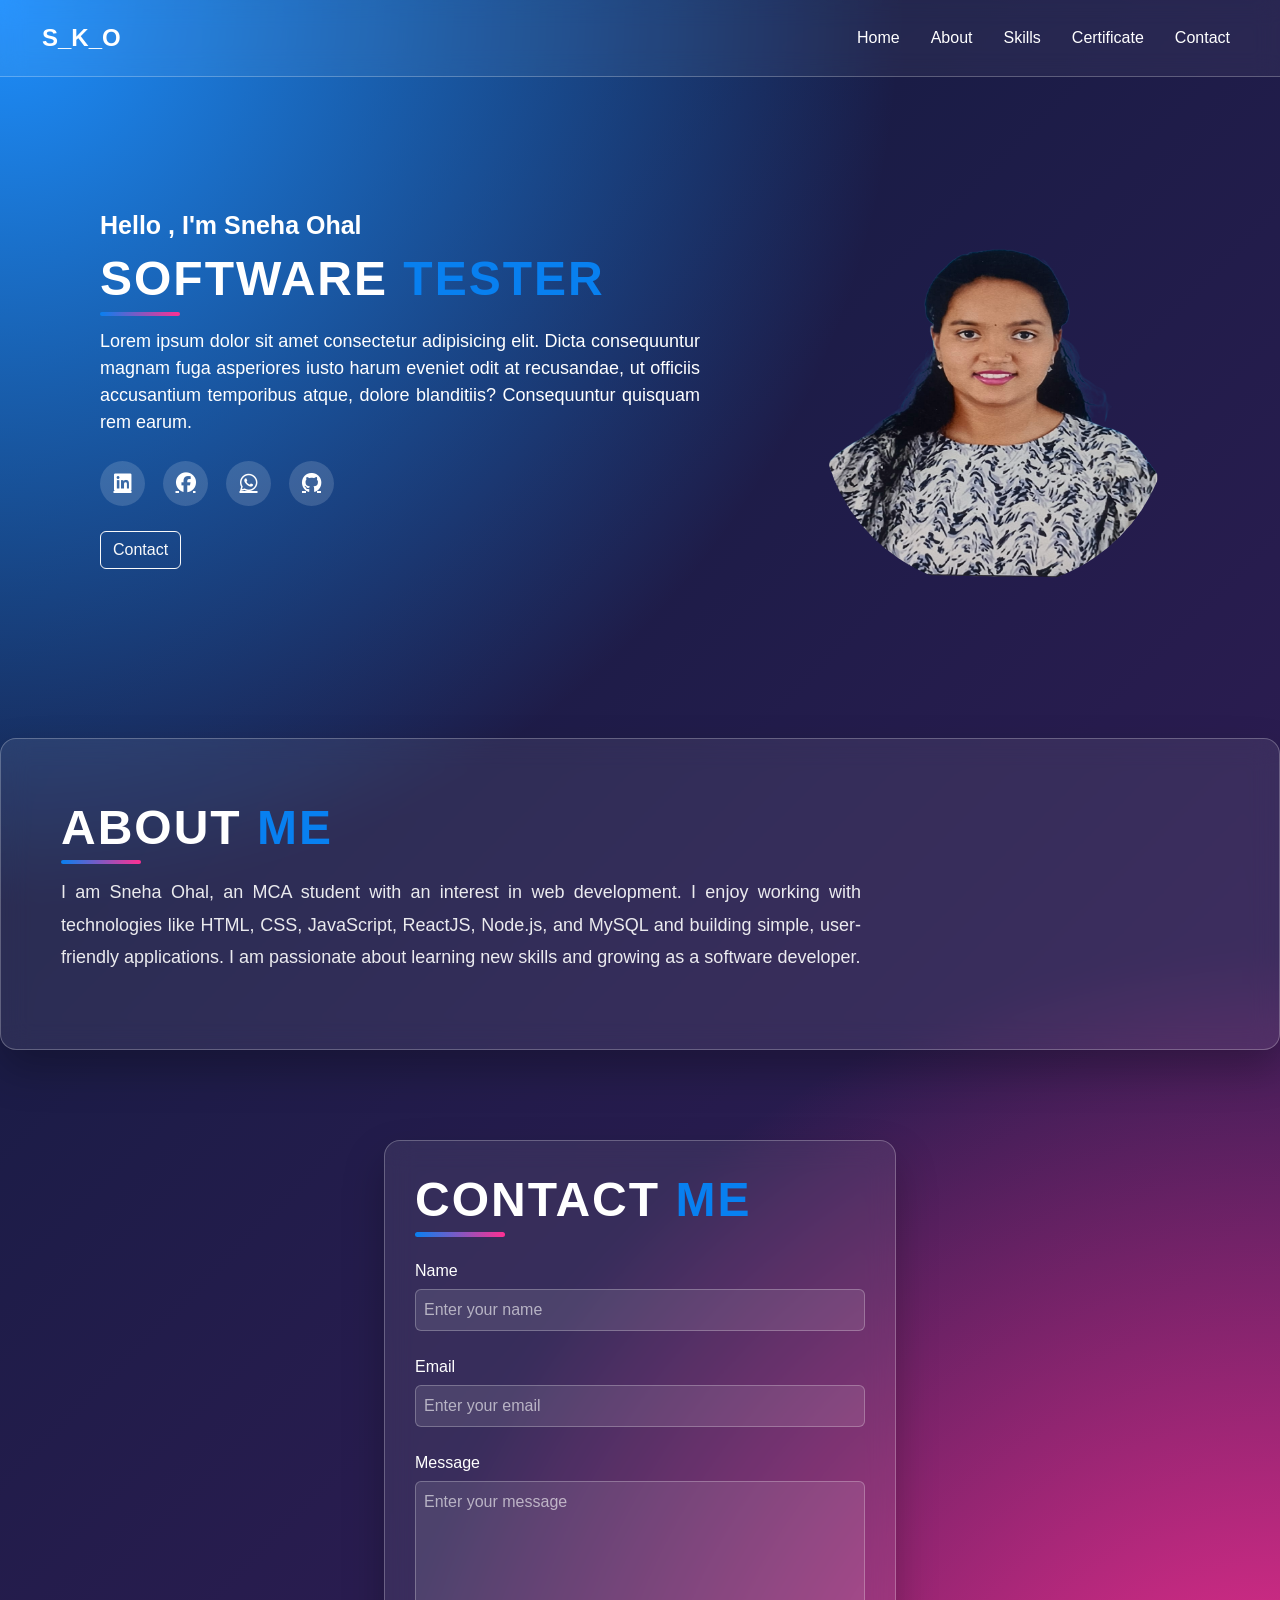
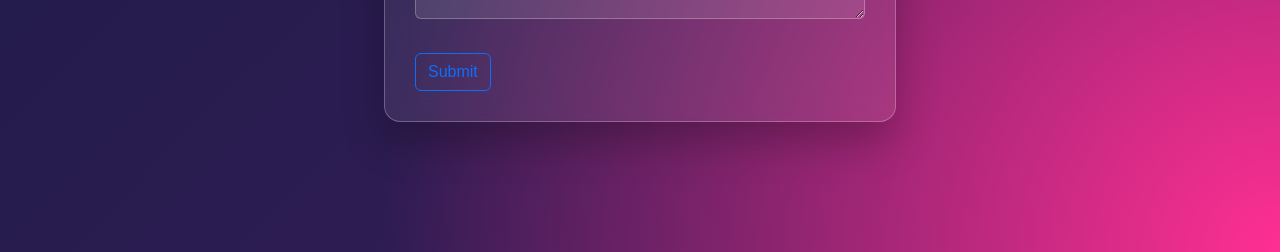
==== index.html @ 59d8fc93 "first file" ====
<!doctype html>
<html lang="en">
    <head>
        <meta charset="UTF-8" />
        <meta name="viewport" content="width=device-width, initial-scale=1.0" />
        <title>Document</title>

        <link
            href="https://cdn.jsdelivr.net/npm/bootstrap@5.3.8/dist/css/bootstrap.min.css"
            rel="stylesheet" />
        <script
            src="https://cdn.jsdelivr.net/npm/bootstrap@5.3.8/dist/js/bootstrap.bundle.min.js"></script>
        <link
            rel="stylesheet"
            href="https://cdnjs.cloudflare.com/ajax/libs/font-awesome/6.5.1/css/all.min.css">

        <link rel="stylesheet" href="index.css" />
    </head>

    <body>
        <div class="maindiv">
            <section>
                <nav class="navbar navbar-expand-lg fixed-top">
                    <div class="container-fluid">
                        <a class="navbar-brand logo" href="#">S_K_O</a>
                        <button
                            class="navbar-toggler"
                            type="button"
                            data-bs-toggle="collapse"
                            data-bs-target="#mynav">
                            <span class="navbar-toggler-icon"></span>
                        </button>

                        <div class="collapse navbar-collapse" id="mynav">
                            <ul class="navbar-nav ms-auto">
                                <li class="nav-item">
                                    <a class="nav-link active"
                                        href="#home">Home</a>
                                </li>
                                <li class="nav-item">
                                    <a class="nav-link" href="#about">About</a>
                                </li>
                                <li class="nav-item">
                                    <a class="nav-link"
                                        href="#skills">Skills</a>
                                </li>
                                <li class="nav-item">
                                    <a class="nav-link"
                                        href="#certificate">Certificate</a>
                                </li>
                                <li class="nav-item">
                                    <a class="nav-link"
                                        href="#contact">Contact</a>
                                </li>
                            </ul>
                        </div>
                    </div>
                </nav>
            </section>
            <!-- home section -->
            <section class="section2">
                <div class="home" id="home">
                    <h1 class="text-white">Hello , I'm Sneha Ohal </h1>
                    <!-- <h1 class="text-white">Sneha Ohal</h1> -->
                    <h3>Software <span>Tester</span> </h3>
                    <p class="text-white">
                        Lorem ipsum dolor sit amet consectetur adipisicing elit.
                        Dicta
                        consequuntur magnam fuga asperiores iusto harum eveniet
                        odit at
                        recusandae, ut officiis accusantium temporibus atque,
                        dolore
                        blanditiis? Consequuntur quisquam rem earum.
                    </p>
                    <div class="social-icons">
                        <a href="https://www.linkedin.com/" target="_blank">
                            <i class="fa-brands fa-linkedin"></i>
                        </a>

                        <a href="https://www.facebook.com/" target="_blank">
                            <i class="fa-brands fa-facebook"></i>
                        </a>

                        <a href="https://wa.me/919876543210" target="_blank">
                            <i class="fa-brands fa-whatsapp"></i>
                        </a>

                        <a href="https://github.com/" target="_blank">
                            <i class="fa-brands fa-github"></i>
                        </a>
                    </div>

                    <a href="#contact">
                        <div>
                        <button class="btn btn-outline-light">Contact</button>
                    </div>
                    </a>
                    <div class="imgdiv">
                        <img src="./img/sneha.png" class="img"
                            alt="Sneha" />
                    </div>
                </div>
            </section>
            <!-- section about -->
            <section class="About_section" id="about">
                <div class="about">
                    <h2>ABOUT <span>ME</span></h2>
                    <p>
                        I am Sneha Ohal, an MCA student with an interest in
                        web development. I enjoy working with technologies like
                        HTML, CSS, JavaScript, ReactJS, Node.js, and MySQL and
                        building simple, user-friendly applications. I am
                        passionate about learning new skills and growing as a
                        software developer.
                    </p>
                </div>
            </section>
            <!-- section contact -->
            <section class="contact" id="contact">
                <h2>Contact <span>Me</span></h2>

                <form action="" class="form">
                    <div class="mb-4">
                        <label class="form-label" for="name">Name</label>
                        <input
                            type="text"
                            id="name"
                            class="form-control"
                            placeholder="Enter your name">
                    </div>

                    <div class="mb-4">
                        <label class="form-label" for="email">Email</label>
                        <input
                            type="email"
                            id="email"
                            class="form-control"
                            placeholder="Enter your email">
                    </div>

                    <div class="mb-4">
                        <label class="form-label" for="message">Message</label>
                        <textarea
                            id="message"
                            class="form-control"
                            rows="5"
                            placeholder="Enter your message"></textarea>
                    </div>

                    <button type="submit" class="btn btn-outline-primary">
                        Submit
                    </button>
                </form>
            </section>
            <section>
                
            </section>

        </div>
    </body>
</html>
---- index.css ----
/* Reset and base styles */
* {
    margin: 0;
    padding: 0;
    box-sizing: border-box;
    font-family: Arial, sans-serif;
}

body {
    min-height: 100vh;
}

/* Background effect */
.maindiv {
    min-height: 100vh;
    background:
        radial-gradient(circle at top left, #1e90ff, transparent 40%),
        radial-gradient(circle at bottom right, #ff2f92, transparent 40%),
        linear-gradient(135deg, #0b1c3d, #3b1c5a);
}

/* Navbar glass effect and spacing */
.navbar {
    backdrop-filter: blur(12px);
    -webkit-backdrop-filter: blur(12px);
    border-bottom: 1px solid rgba(255, 255, 255, 0.25);
    padding: 15px 30px;
    /* spacing inside navbar */
    background-color: rgba(255, 255, 255, 0.05) !important;
    /* slight transparency */
}

/* Logo styling and alignment */
.navbar-brand {
    margin-right: auto;
    /* push nav items to the right */
    font-weight: bold;
    font-size: 24px;
    color: white !important;
}

/* Nav items alignment and spacing */
.navbar-nav {
    margin-left: auto;
    /* keep nav items right */
}

.nav-link {
    color: white !important;
    margin-left: 15px;
    /* space between links */
}

.section2 {
    margin-right: 50px;
    margin-left: 50px;
    margin-bottom: 50px;
    display: grid;
}

/* Section padding so content is below navbar */
section {
    padding-top: 80px;
    /* extra space for fixed-top navbar */
}

section#home {
    padding-top: 150px;
    /* more space for home section */
}

.home {

    color: white;
    padding: 50px;
}

.home {
    font-size: 48px;
    margin-bottom: 20px;
}

h1 {
    font-size: 25px;
    margin-bottom: 10px;
    font-style: bold;
    font-weight: 600;
}

/* .home h3::after {
    content: "";
    position: absolute;
    left: 0;
    bottom: -8px;
    width: 80px;
    height: 4px;
    background: linear-gradient(90deg, #0880f0, #ff2f92);
    border-radius: 4px;
} */
 .home h3  {
    animation: textSlide 4s ease-in-out infinite;
}


@keyframes textSlide {
    0% {
        opacity: 0;
        transform: translateY(20px);
    }

    30% {
        opacity: 1;
        transform: translateY(0);
    }

    70% {
        opacity: 1;
        transform: translateY(0);
    }

    100% {
        opacity: 0;
        transform: translateY(-20px);
    }
}

.home p {
    font-size: 18px;
    text-align: justify;
    max-width: 600px;
}

.img {
    height: 350px;
    width: 350px;
    border-radius: 50%;

    float: right;
    margin-top: -340px;
    margin-right: 9px;

}

a:hover {
    color: #0880f0f1 !important;
    text-decoration: none;
}

/* About section */
.About_section {
    color: white;
    padding: 60px;
    width: 100%;
    margin: 80px auto 40px;

    border-radius: 16px;
    background: rgba(255, 255, 255, 0.08);
    backdrop-filter: blur(14px);
    -webkit-backdrop-filter: blur(14px);

    border: 1px solid rgba(255, 255, 255, 0.25);
    box-shadow: 0 20px 40px rgba(0, 0, 0, 0.25);

    transition: transform 0.4s ease, box-shadow 0.4s ease;
}

/* Hover lift effect */
.About_section:hover {
    transform: translateY(-8px);
    box-shadow: 0 30px 60px rgba(0, 0, 0, 0.35);
}


/* Highlight ME */
.about h2 span {
    color: #0880f0;
}

.about p {
    font-size: 18px;
    line-height: 1.8;
    max-width: 800px;
    text-align: justify;
    color: rgba(255, 255, 255, 0.9);
}

.about h2,
.home h3 {
    font-size: 48px;
    font-weight: 800;
    letter-spacing: 2px;
    margin-bottom: 20px;
    position: relative;
    color: white;           /* 👈 MAIN COLOR WHITE */
    text-transform: uppercase;
}
.home h3 span{
    color: #0880f0;
}
.about h2::after,
.home h3::after {
    content: "";
    position: absolute;
    left: 0;
    bottom: -8px;
    width: 80px;
    height: 4px;
    background: linear-gradient(90deg, #0880f0, #ff2f92);
    border-radius: 4px;
}
.about_section {
    margin-right: 50px;
    margin-left: 50px;
    margin-bottom: 100px;
    display: grid;
}
/* Contact Section */
.contact {
    color: white;
    padding: 30px;
    width: 40%;
    margin: 90px auto 50px;
    border-radius: 16px;
    background: rgba(255, 255, 255, 0.08);
    backdrop-filter: blur(14px);
    -webkit-backdrop-filter: blur(14px);
    border: 1px solid rgba(255, 255, 255, 0.25);
    box-shadow: 0 20px 40px rgba(0, 0, 0, 0.25);
}

.contact h2 {
    font-size: 48px;
    font-weight: 800;
    letter-spacing: 2px;
    margin-bottom: 30px;
    position: relative;
    text-transform: uppercase;
}

.contact h2 span {
    color: #0880f0;
}

.contact h2::after {
    content: "";
    position: absolute;
    left: 0;
    bottom: -8px;
    width: 90px;
    height: 5px;
    background: linear-gradient(90deg, #0880f0, #ff2f92);
    border-radius: 4px;
}

/* Form inputs */
.form-label {
    display: block;
    margin-bottom: 6px;
}

.form-control {
    width: 100%;
    padding: 8px;
    background: rgba(255, 255, 255, 0.1);
    border: 1px solid rgba(255, 255, 255, 0.25);
    color: white;
    border-radius: 6px;
}

.form-control::placeholder {
    color: rgba(255, 255, 255, 0.6);
    
}
input.form-control,
textarea.form-control {
    margin-bottom: 15px;
    background-color:  rgba(255, 255, 255, 0.1);    
}

.btn {
    margin-top: 10px;
}
.social-icons {
    margin-top: 25px;
    display: flex;
    gap: 18px;
}

.social-icons a {
    width: 45px;
    height: 45px;
    border-radius: 50%;
    background: rgba(255, 255, 255, 0.15);
    display: flex;
    align-items: center;
    justify-content: center;
    color: white;
    font-size: 20px;
    transition: all 0.3s ease;
}

.social-icons a:hover {
    background: #0880f0;
    transform: translateY(-4px);
}
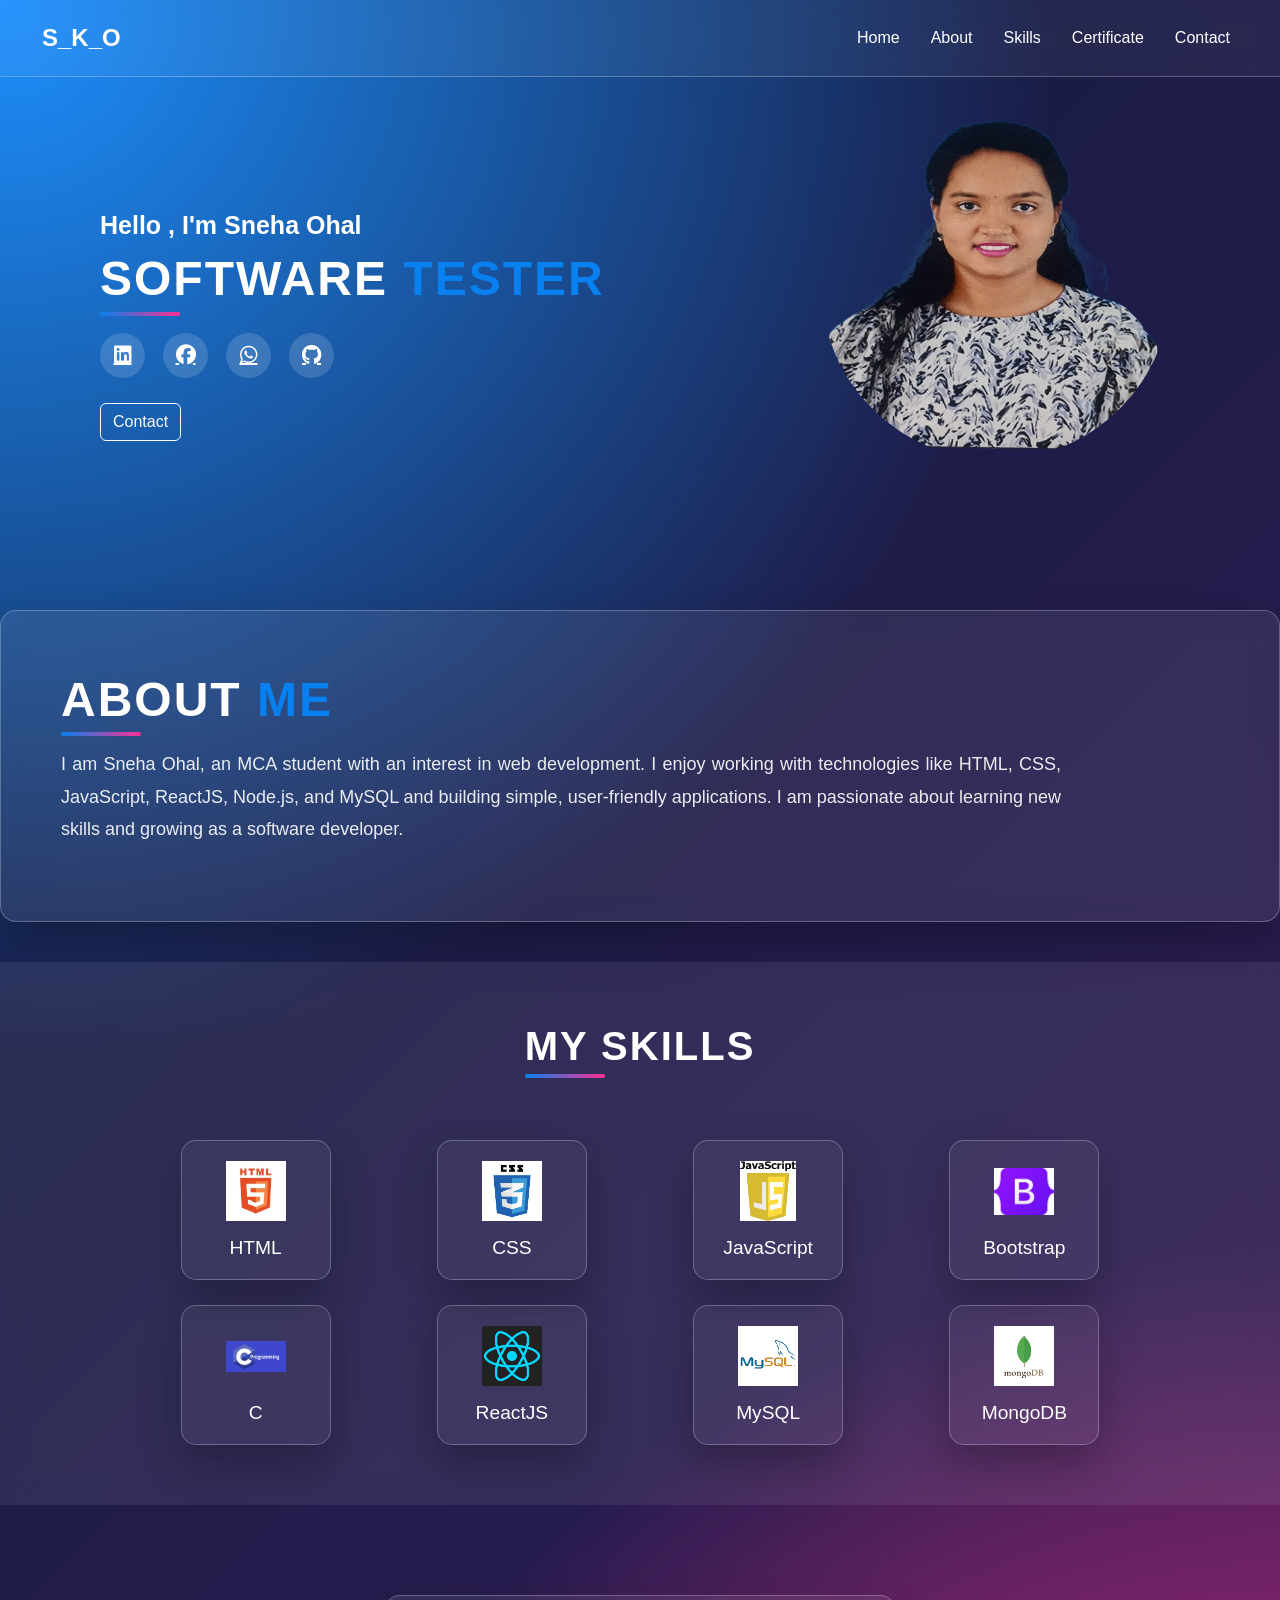
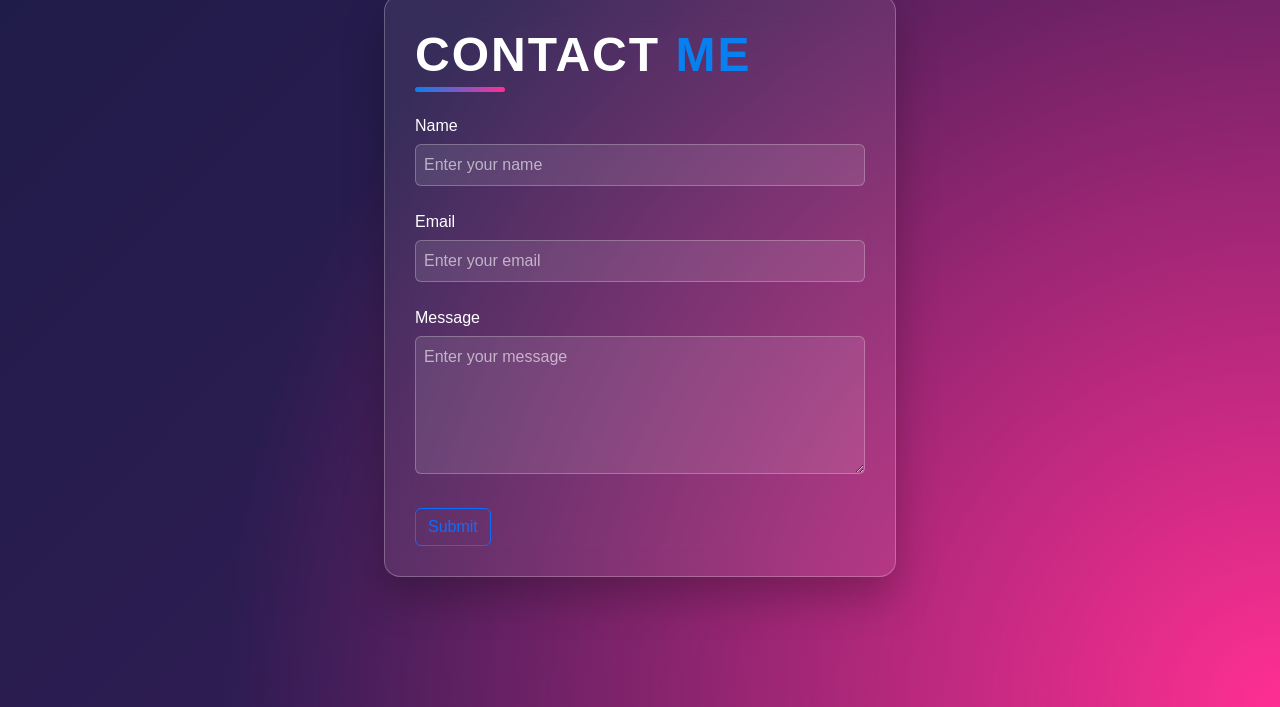
==== commit cc09b4c8: "add img" ====
--- a/index.html
+++ b/index.html
@@ -3,7 +3,7 @@
     <head>
         <meta charset="UTF-8" />
         <meta name="viewport" content="width=device-width, initial-scale=1.0" />
-        <title>Document</title>
+        <title>Sneha portfolio</title>
 
         <link
             href="https://cdn.jsdelivr.net/npm/bootstrap@5.3.8/dist/css/bootstrap.min.css"
@@ -63,7 +63,7 @@
                     <h1 class="text-white">Hello , I'm Sneha Ohal </h1>
                     <!-- <h1 class="text-white">Sneha Ohal</h1> -->
                     <h3>Software <span>Tester</span> </h3>
-                    <p class="text-white">
+                    <!-- <p class="text-white">
                         Lorem ipsum dolor sit amet consectetur adipisicing elit.
                         Dicta
                         consequuntur magnam fuga asperiores iusto harum eveniet
@@ -71,7 +71,7 @@
                         recusandae, ut officiis accusantium temporibus atque,
                         dolore
                         blanditiis? Consequuntur quisquam rem earum.
-                    </p>
+                    </p> -->
                     <div class="social-icons">
                         <a href="https://www.linkedin.com/" target="_blank">
                             <i class="fa-brands fa-linkedin"></i>
@@ -92,8 +92,9 @@
 
                     <a href="#contact">
                         <div>
-                        <button class="btn btn-outline-light">Contact</button>
-                    </div>
+                            <button
+                                class="btn btn-outline-light">Contact</button>
+                        </div>
                     </a>
                     <div class="imgdiv">
                         <img src="./img/sneha.png" class="img"
@@ -115,11 +116,52 @@
                     </p>
                 </div>
             </section>
+
+            <!-- section skills -->
+
+            <section class="skills">
+                <h2>My Skills</h2>
+                <div class="card-skills">
+                    <div class="card-skill">
+                        <img src="./img/html1.png" alt="HTML">
+                        <h3>HTML</h3>
+                    </div>
+                    <div class="card-skill">
+                        <img src="./img/css.png" alt="CSS">
+                        <h3>CSS</h3>
+                    </div>
+                    <div class="card-skill">
+                        <img src="./img/js.png" alt="JavaScript">
+                        <h3>JavaScript</h3>
+                    </div>
+                    <div class="card-skill">
+                        <img src="./img/bt.png" alt="Bootstrap">
+                        <h3>Bootstrap</h3>
+                    </div>
+                    <div class="card-skill">
+                        <img src="./img/c.png" alt="C">
+                        <h3>C</h3>
+                    </div>
+                    <div class="card-skill">
+                        <img src="./img/react.png" alt="ReactJS">
+                        <h3>ReactJS</h3>
+                    </div>
+                    <div class="card-skill">
+                        <img src="./img/my.png" alt="MySQL">
+                        <h3>MySQL</h3>
+                    </div>
+                    <div class="card-skill">
+                        <img src="./img/MB.png" alt="MongoDB">
+                        <h3>MongoDB</h3>
+                    </div>
+                </div>
+            </section>
+
             <!-- section contact -->
             <section class="contact" id="contact">
                 <h2>Contact <span>Me</span></h2>
 
-                <form action="" class="form">
+                <form action class="form">
                     <div class="mb-4">
                         <label class="form-label" for="name">Name</label>
                         <input
@@ -153,7 +195,7 @@
                 </form>
             </section>
             <section>
-                
+
             </section>
 
         </div>
--- a/index.css
+++ b/index.css
@@ -1,4 +1,3 @@
-/* Reset and base styles */
 * {
     margin: 0;
     padding: 0;
@@ -10,7 +9,6 @@
     min-height: 100vh;
 }
 
-/* Background effect */
 .maindiv {
     min-height: 100vh;
     background:
@@ -19,36 +17,31 @@
         linear-gradient(135deg, #0b1c3d, #3b1c5a);
 }
 
-/* Navbar glass effect and spacing */
 .navbar {
     backdrop-filter: blur(12px);
     -webkit-backdrop-filter: blur(12px);
     border-bottom: 1px solid rgba(255, 255, 255, 0.25);
     padding: 15px 30px;
-    /* spacing inside navbar */
     background-color: rgba(255, 255, 255, 0.05) !important;
-    /* slight transparency */
-}
-
-/* Logo styling and alignment */
+
+}
+
+
 .navbar-brand {
     margin-right: auto;
-    /* push nav items to the right */
     font-weight: bold;
     font-size: 24px;
     color: white !important;
 }
 
-/* Nav items alignment and spacing */
+
 .navbar-nav {
     margin-left: auto;
-    /* keep nav items right */
 }
 
 .nav-link {
     color: white !important;
     margin-left: 15px;
-    /* space between links */
 }
 
 .section2 {
@@ -58,15 +51,13 @@
     display: grid;
 }
 
-/* Section padding so content is below navbar */
 section {
     padding-top: 80px;
-    /* extra space for fixed-top navbar */
 }
 
 section#home {
     padding-top: 150px;
-    /* more space for home section */
+
 }
 
 .home {
@@ -87,7 +78,107 @@
     font-weight: 600;
 }
 
-/* .home h3::after {
+.home h3 {
+    animation: textSlide 4s ease-in-out infinite;
+}
+
+
+@keyframes textSlide {
+    0% {
+        opacity: 0;
+        transform: translateY(20px);
+    }
+
+    30% {
+        opacity: 1;
+        transform: translateY(0);
+    }
+
+    70% {
+        opacity: 1;
+        transform: translateY(0);
+    }
+
+    100% {
+        opacity: 0;
+        transform: translateY(-20px);
+    }
+}
+
+.home p {
+    font-size: 18px;
+    text-align: justify;
+    max-width: 600px;
+}
+
+.img {
+    height: 350px;
+    width: 350px;
+    border-radius: 50%;
+    float: right;
+    margin-top: -340px;
+    margin-right: 9px;
+    /* border: 1px solid #0880f0f1; */
+
+}
+
+a:hover {
+    color: #0880f0f1 !important;
+    text-decoration: none;
+}
+
+/* About section */
+.About_section {
+    color: white;
+    padding: 60px;
+    width: 100%;
+    margin: 80px auto 40px;
+    border-radius: 16px;
+    background: rgba(255, 255, 255, 0.08);
+    backdrop-filter: blur(14px);
+    -webkit-backdrop-filter: blur(14px);
+    border: 1px solid rgba(255, 255, 255, 0.25);
+    box-shadow: 0 20px 40px rgba(0, 0, 0, 0.25);
+    transition: transform 0.4s ease, box-shadow 0.4s ease;
+}
+
+.About_section:hover {
+    transform: translateY(-8px);
+    box-shadow: 0 30px 60px rgba(0, 0, 0, 0.35);
+}
+
+.about h2 span {
+    color: #0880f0;
+}
+
+.about p {
+    font-size: 18px;
+    line-height: 1.8;
+    max-width: 1000px;
+    text-align: justify;
+    color: rgba(255, 255, 255, 0.9);
+}
+
+.about h2,
+.home h3,
+.skills h2 {
+    font-size: 48px;
+    font-weight: 800;
+    letter-spacing: 2px;
+    margin-bottom: 20px;
+    position: relative;
+    color: white;
+    /* 👈 MAIN COLOR WHITE */
+    text-transform: uppercase;
+}
+
+.home h3 span {
+    color: #0880f0;
+}
+
+.about h2::after,
+.home h3::after,
+.skills h2::after {
     content: "";
     position: absolute;
     left: 0;
@@ -96,124 +187,15 @@
     height: 4px;
     background: linear-gradient(90deg, #0880f0, #ff2f92);
     border-radius: 4px;
-} */
- .home h3  {
-    animation: textSlide 4s ease-in-out infinite;
-}
-
-
-@keyframes textSlide {
-    0% {
-        opacity: 0;
-        transform: translateY(20px);
-    }
-
-    30% {
-        opacity: 1;
-        transform: translateY(0);
-    }
-
-    70% {
-        opacity: 1;
-        transform: translateY(0);
-    }
-
-    100% {
-        opacity: 0;
-        transform: translateY(-20px);
-    }
-}
-
-.home p {
-    font-size: 18px;
-    text-align: justify;
-    max-width: 600px;
-}
-
-.img {
-    height: 350px;
-    width: 350px;
-    border-radius: 50%;
-
-    float: right;
-    margin-top: -340px;
-    margin-right: 9px;
-
-}
-
-a:hover {
-    color: #0880f0f1 !important;
-    text-decoration: none;
-}
-
-/* About section */
-.About_section {
-    color: white;
-    padding: 60px;
-    width: 100%;
-    margin: 80px auto 40px;
-
-    border-radius: 16px;
-    background: rgba(255, 255, 255, 0.08);
-    backdrop-filter: blur(14px);
-    -webkit-backdrop-filter: blur(14px);
-
-    border: 1px solid rgba(255, 255, 255, 0.25);
-    box-shadow: 0 20px 40px rgba(0, 0, 0, 0.25);
-
-    transition: transform 0.4s ease, box-shadow 0.4s ease;
-}
-
-/* Hover lift effect */
-.About_section:hover {
-    transform: translateY(-8px);
-    box-shadow: 0 30px 60px rgba(0, 0, 0, 0.35);
-}
-
-
-/* Highlight ME */
-.about h2 span {
-    color: #0880f0;
-}
-
-.about p {
-    font-size: 18px;
-    line-height: 1.8;
-    max-width: 800px;
-    text-align: justify;
-    color: rgba(255, 255, 255, 0.9);
-}
-
-.about h2,
-.home h3 {
-    font-size: 48px;
-    font-weight: 800;
-    letter-spacing: 2px;
-    margin-bottom: 20px;
-    position: relative;
-    color: white;           /* 👈 MAIN COLOR WHITE */
-    text-transform: uppercase;
-}
-.home h3 span{
-    color: #0880f0;
-}
-.about h2::after,
-.home h3::after {
-    content: "";
-    position: absolute;
-    left: 0;
-    bottom: -8px;
-    width: 80px;
-    height: 4px;
-    background: linear-gradient(90deg, #0880f0, #ff2f92);
-    border-radius: 4px;
-}
+}
+
 .about_section {
     margin-right: 50px;
     margin-left: 50px;
     margin-bottom: 100px;
     display: grid;
 }
+
 /* Contact Section */
 .contact {
     color: white;
@@ -269,17 +251,19 @@
 
 .form-control::placeholder {
     color: rgba(255, 255, 255, 0.6);
-    
-}
+
+}
+
 input.form-control,
 textarea.form-control {
     margin-bottom: 15px;
-    background-color:  rgba(255, 255, 255, 0.1);    
+    background-color: rgba(255, 255, 255, 0.1);
 }
 
 .btn {
     margin-top: 10px;
 }
+
 .social-icons {
     margin-top: 25px;
     display: flex;
@@ -300,6 +284,201 @@
 }
 
 .social-icons a:hover {
-    background: #0880f0;
-    transform: translateY(-4px);
-}
+    background: linear-gradient(140deg, #0d75ff, #1ce2ff);
+    transform: translateY(-4px) scale(1.08);
+    color: #fff;
+    box-shadow: 0 8px 20px rgba(0, 0, 0, 0.25);
+}
+
+.social-icons a:hover i {
+    filter: brightness(1.3) drop-shadow(0 0 3px rgba(255, 255, 255, 0.7));
+}
+
+/* skills section */
+.skills {
+    padding: 60px 20px;
+    background: rgba(255, 255, 255, 0.08);
+    backdrop-filter: blur(14px);
+    color: #fff;
+    text-align: center;
+    display: flex;
+    flex-direction: column;
+    align-items: center;
+    gap: 30px;
+}
+
+.card-skills {
+    display: flex;
+    flex-wrap: wrap;
+    justify-content: center;
+    gap: 25px;
+    max-width: 1000px;
+}
+
+.skills h2 {
+    font-size: 2.5rem;
+    margin-bottom: 40px;
+    color: white;
+    text-align: center;
+    font-family: 'Arial', sans-serif;
+}
+
+.card-skills {
+    display: grid;
+    grid-template-columns: repeat(4, minmax(160px, 1fr));
+    gap: 25px;
+    justify-items: center;
+    width: min(100%, 1000px);
+    margin: 0 auto;
+}
+
+.card-skill {
+    background: rgba(255, 255, 255, 0.05);
+    /* semi-transparent card */
+    border: 1px solid rgba(255, 255, 255, 0.25);
+    box-shadow: 0 20px 40px rgba(0, 0, 0, 0.25);
+    border-radius: 15px;
+    padding: 20px;
+    width: 150px;
+    transition: transform 0.3s ease, box-shadow 0.3s ease;
+    text-align: center;
+}
+
+.card-skill:hover {
+    transform: translateY(-10px);
+    box-shadow: 0 30px 60px rgba(0, 0, 0, 0.35);
+}
+
+.card-skill img {
+    width: 60px;
+    height: 60px;
+    object-fit: contain;
+    margin-bottom: 15px;
+    transition: transform 0.3s ease;
+}
+
+.card-skill:hover img {
+    transform: scale(1.2);
+}
+
+.card-skill h3 {
+    font-size: 1.2rem;
+    margin: 0;
+    color: #ffffff;
+    font-family: 'Arial', sans-serif;
+}
+
+@media (max-width: 1200px) {
+    .section2,
+    .About_section,
+    .skills,
+    .contact {
+        padding: 40px 30px;
+    }
+
+    .home {
+        font-size: 1.2rem;
+    }
+}
+
+@media (max-width: 1024px) {
+    .card-skills {
+        grid-template-columns: repeat(3, minmax(140px, 1fr));
+    }
+
+    .About_section,
+    .contact {
+        width: 90%;
+        margin: 60px auto;
+        padding: 40px;
+    }
+}
+
+@media (max-width: 768px) {
+    .section2 {
+        margin-right: 10px;
+        margin-left: 10px;
+    }
+
+    .home {
+        text-align: center;
+        padding: 30px 15px;
+        font-size: 1rem;
+    }
+
+    .img {
+        float: none;
+        margin: 20px auto 0;
+        display: block;
+        width: 220px;
+        height: 220px;
+    }
+
+    .About_section,
+    .skills,
+    .contact {
+        width: 95%;
+        margin: 40px auto;
+        padding: 30px;
+    }
+
+    .card-skills {
+        grid-template-columns: repeat(2, minmax(140px, 1fr));
+    }
+
+    .card-skill {
+        width: auto;
+        padding: 15px;
+    }
+
+    .card-skill img {
+        width: 50px;
+        height: 50px;
+    }
+
+    .navbar {
+        padding: 10px 15px;
+    }
+
+    .nav-link {
+        margin-left: 8px;
+        font-size: 0.95rem;
+    }
+}
+
+@media (max-width: 480px) {
+    .card-skills {
+        grid-template-columns: repeat(2, minmax(120px, 1fr));
+    }
+
+    .home h1,
+    .about h2,
+    .skills h2,
+    .contact h2 {
+        font-size: 1.3rem;
+    }
+
+    .contact,
+    .About_section,
+    .skills {
+        padding: 24px 16px;
+    }
+
+    .social-icons {
+        justify-content: center;
+        gap: 12px;
+    }
+}
+
+@media (max-width: 360px) {
+    .card-skills {
+        grid-template-columns: 1fr;
+    }
+}
+
+
+@media (max-width: 480px) {
+    .card-skills {
+        gap: 15px;
+    }
+}
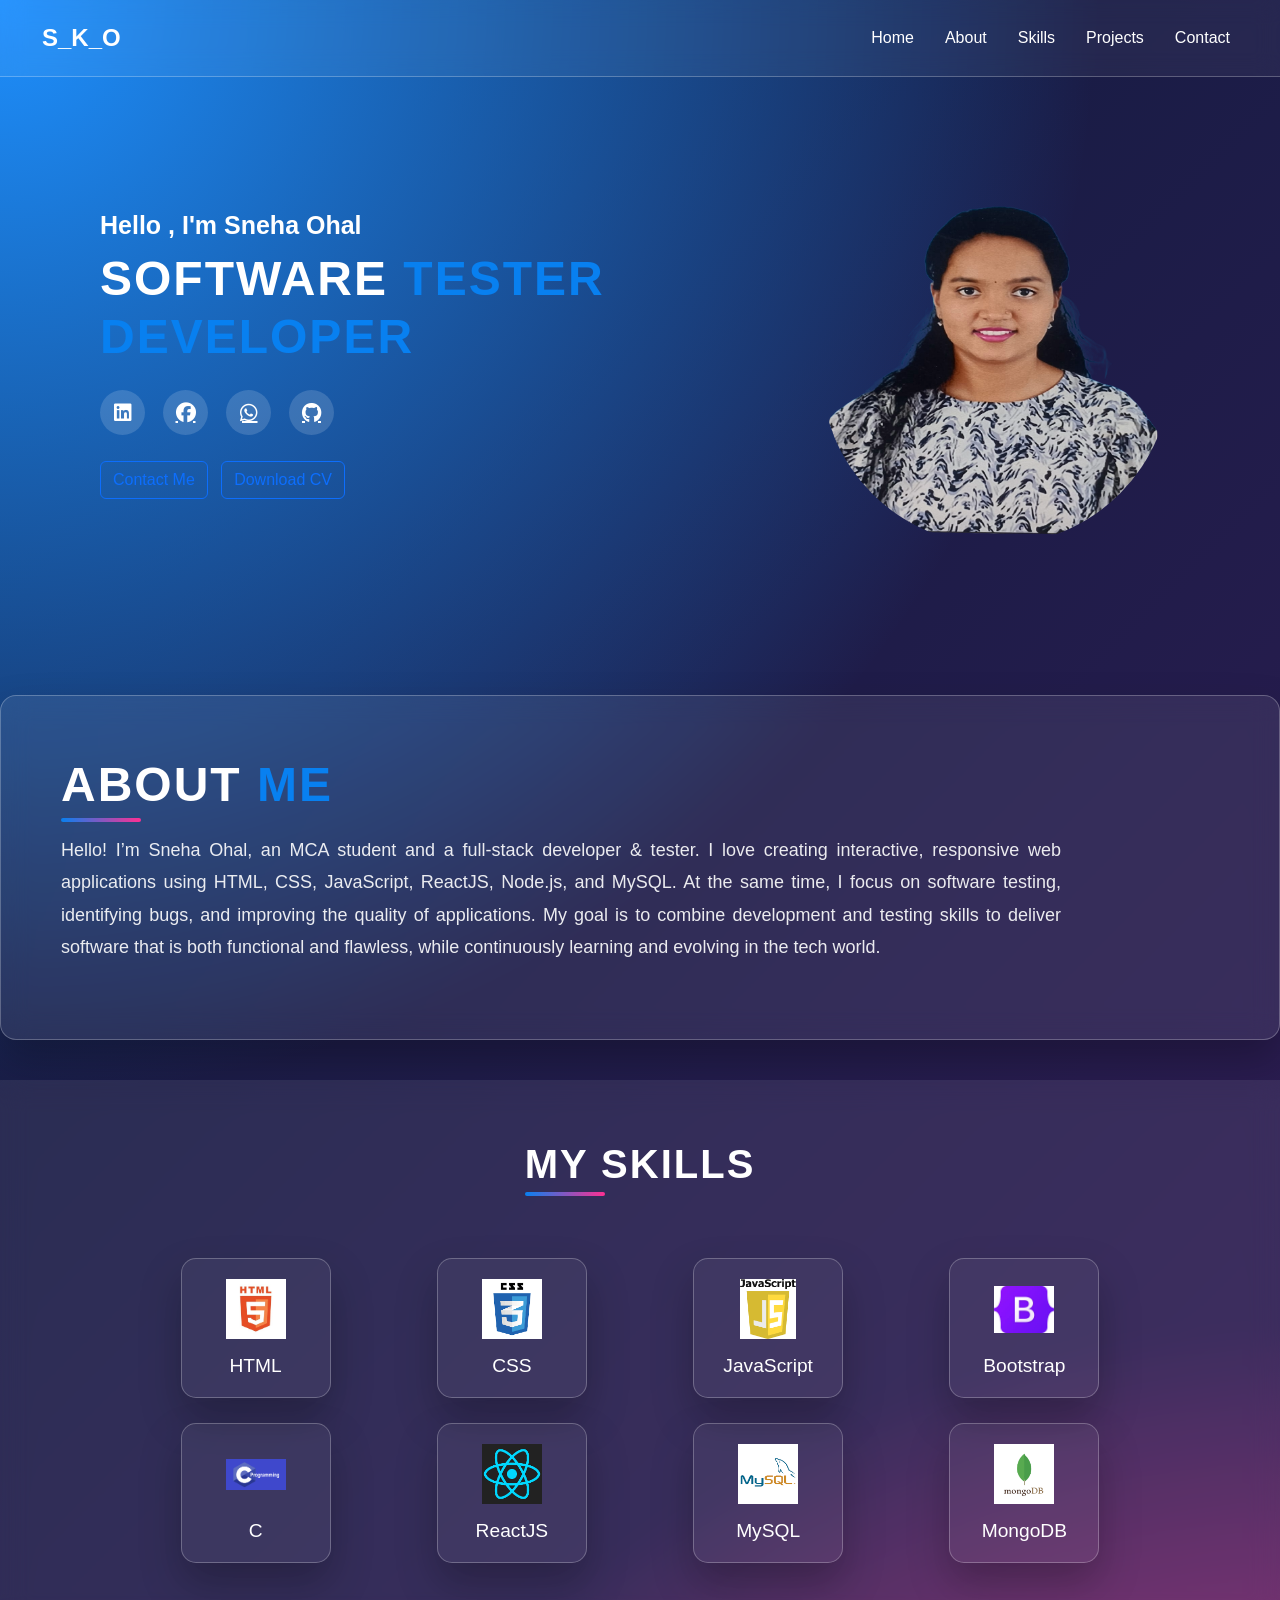
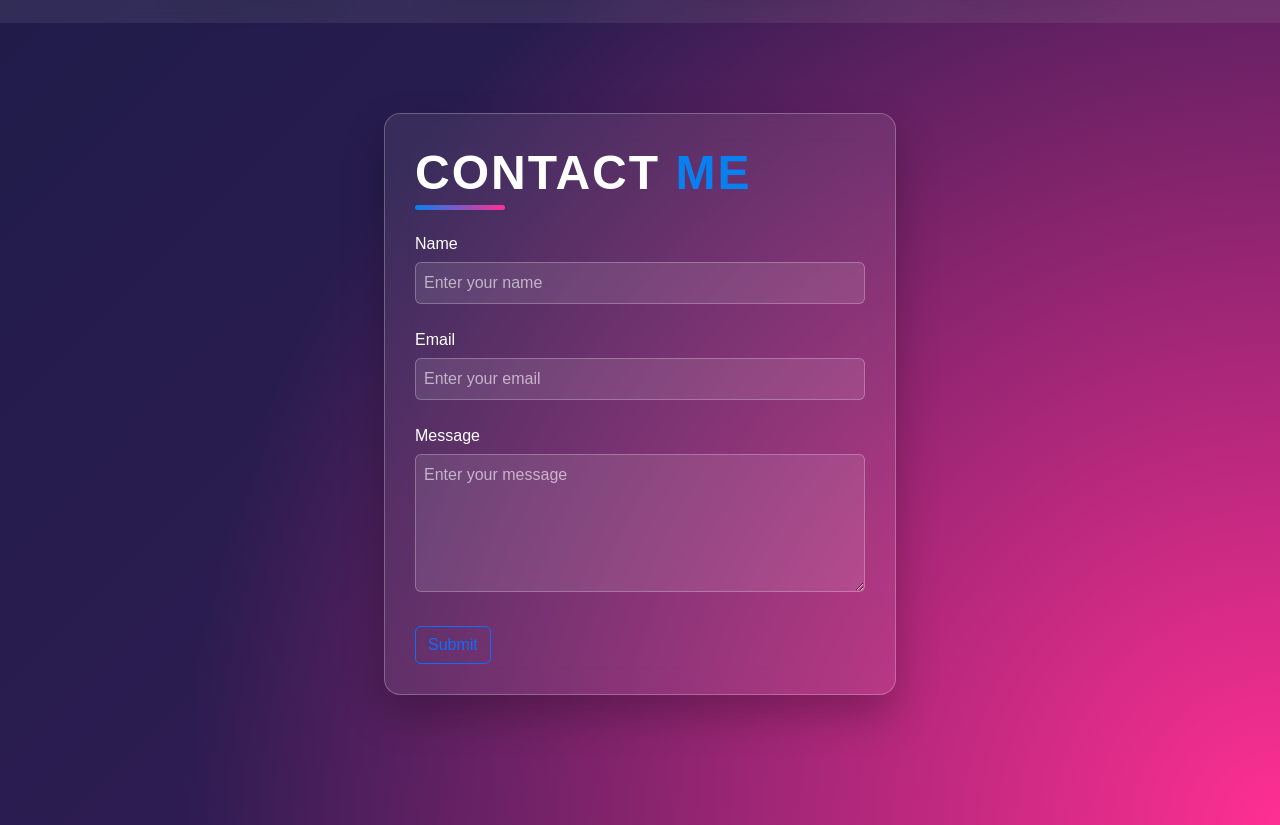
==== commit cff037c2: "comit add responsive" ====
--- a/index.html
+++ b/index.html
@@ -1,203 +1,202 @@
 <!doctype html>
 <html lang="en">
-    <head>
-        <meta charset="UTF-8" />
-        <meta name="viewport" content="width=device-width, initial-scale=1.0" />
-        <title>Sneha portfolio</title>
-
-        <link
-            href="https://cdn.jsdelivr.net/npm/bootstrap@5.3.8/dist/css/bootstrap.min.css"
-            rel="stylesheet" />
-        <script
-            src="https://cdn.jsdelivr.net/npm/bootstrap@5.3.8/dist/js/bootstrap.bundle.min.js"></script>
-        <link
-            rel="stylesheet"
-            href="https://cdnjs.cloudflare.com/ajax/libs/font-awesome/6.5.1/css/all.min.css">
-
-        <link rel="stylesheet" href="index.css" />
-    </head>
-
-    <body>
-        <div class="maindiv">
-            <section>
-                <nav class="navbar navbar-expand-lg fixed-top">
-                    <div class="container-fluid">
-                        <a class="navbar-brand logo" href="#">S_K_O</a>
-                        <button
-                            class="navbar-toggler"
-                            type="button"
-                            data-bs-toggle="collapse"
-                            data-bs-target="#mynav">
-                            <span class="navbar-toggler-icon"></span>
-                        </button>
-
-                        <div class="collapse navbar-collapse" id="mynav">
-                            <ul class="navbar-nav ms-auto">
-                                <li class="nav-item">
-                                    <a class="nav-link active"
-                                        href="#home">Home</a>
-                                </li>
-                                <li class="nav-item">
-                                    <a class="nav-link" href="#about">About</a>
-                                </li>
-                                <li class="nav-item">
-                                    <a class="nav-link"
-                                        href="#skills">Skills</a>
-                                </li>
-                                <li class="nav-item">
-                                    <a class="nav-link"
-                                        href="#certificate">Certificate</a>
-                                </li>
-                                <li class="nav-item">
-                                    <a class="nav-link"
-                                        href="#contact">Contact</a>
-                                </li>
-                            </ul>
-                        </div>
-                    </div>
-                </nav>
-            </section>
-            <!-- home section -->
-            <section class="section2">
-                <div class="home" id="home">
-                    <h1 class="text-white">Hello , I'm Sneha Ohal </h1>
-                    <!-- <h1 class="text-white">Sneha Ohal</h1> -->
-                    <h3>Software <span>Tester</span> </h3>
-                    <!-- <p class="text-white">
-                        Lorem ipsum dolor sit amet consectetur adipisicing elit.
-                        Dicta
-                        consequuntur magnam fuga asperiores iusto harum eveniet
-                        odit at
-                        recusandae, ut officiis accusantium temporibus atque,
-                        dolore
-                        blanditiis? Consequuntur quisquam rem earum.
-                    </p> -->
-                    <div class="social-icons">
-                        <a href="https://www.linkedin.com/" target="_blank">
-                            <i class="fa-brands fa-linkedin"></i>
-                        </a>
-
-                        <a href="https://www.facebook.com/" target="_blank">
-                            <i class="fa-brands fa-facebook"></i>
-                        </a>
-
-                        <a href="https://wa.me/919876543210" target="_blank">
-                            <i class="fa-brands fa-whatsapp"></i>
-                        </a>
-
-                        <a href="https://github.com/" target="_blank">
-                            <i class="fa-brands fa-github"></i>
-                        </a>
-                    </div>
-
-                    <a href="#contact">
-                        <div>
-                            <button
-                                class="btn btn-outline-light">Contact</button>
-                        </div>
-                    </a>
-                    <div class="imgdiv">
-                        <img src="./img/sneha.png" class="img"
-                            alt="Sneha" />
-                    </div>
-                </div>
-            </section>
-            <!-- section about -->
-            <section class="About_section" id="about">
-                <div class="about">
-                    <h2>ABOUT <span>ME</span></h2>
-                    <p>
-                        I am Sneha Ohal, an MCA student with an interest in
-                        web development. I enjoy working with technologies like
-                        HTML, CSS, JavaScript, ReactJS, Node.js, and MySQL and
-                        building simple, user-friendly applications. I am
-                        passionate about learning new skills and growing as a
-                        software developer.
-                    </p>
-                </div>
-            </section>
-
-            <!-- section skills -->
-
-            <section class="skills">
-                <h2>My Skills</h2>
-                <div class="card-skills">
-                    <div class="card-skill">
-                        <img src="./img/html1.png" alt="HTML">
-                        <h3>HTML</h3>
-                    </div>
-                    <div class="card-skill">
-                        <img src="./img/css.png" alt="CSS">
-                        <h3>CSS</h3>
-                    </div>
-                    <div class="card-skill">
-                        <img src="./img/js.png" alt="JavaScript">
-                        <h3>JavaScript</h3>
-                    </div>
-                    <div class="card-skill">
-                        <img src="./img/bt.png" alt="Bootstrap">
-                        <h3>Bootstrap</h3>
-                    </div>
-                    <div class="card-skill">
-                        <img src="./img/c.png" alt="C">
-                        <h3>C</h3>
-                    </div>
-                    <div class="card-skill">
-                        <img src="./img/react.png" alt="ReactJS">
-                        <h3>ReactJS</h3>
-                    </div>
-                    <div class="card-skill">
-                        <img src="./img/my.png" alt="MySQL">
-                        <h3>MySQL</h3>
-                    </div>
-                    <div class="card-skill">
-                        <img src="./img/MB.png" alt="MongoDB">
-                        <h3>MongoDB</h3>
-                    </div>
-                </div>
-            </section>
-
-            <!-- section contact -->
-            <section class="contact" id="contact">
-                <h2>Contact <span>Me</span></h2>
-
-                <form action class="form">
-                    <div class="mb-4">
-                        <label class="form-label" for="name">Name</label>
-                        <input
-                            type="text"
-                            id="name"
-                            class="form-control"
-                            placeholder="Enter your name">
-                    </div>
-
-                    <div class="mb-4">
-                        <label class="form-label" for="email">Email</label>
-                        <input
-                            type="email"
-                            id="email"
-                            class="form-control"
-                            placeholder="Enter your email">
-                    </div>
-
-                    <div class="mb-4">
-                        <label class="form-label" for="message">Message</label>
-                        <textarea
-                            id="message"
-                            class="form-control"
-                            rows="5"
-                            placeholder="Enter your message"></textarea>
-                    </div>
-
-                    <button type="submit" class="btn btn-outline-primary">
-                        Submit
-                    </button>
-                </form>
-            </section>
-            <section>
-
-            </section>
-
+  <head>
+    <meta charset="UTF-8" />
+    <meta name="viewport" content="width=device-width, initial-scale=1.0" />
+    <title>Sneha portfolio</title>
+
+    <link
+      href="https://cdn.jsdelivr.net/npm/bootstrap@5.3.8/dist/css/bootstrap.min.css"
+      rel="stylesheet"
+    />
+    <script src="https://cdn.jsdelivr.net/npm/bootstrap@5.3.8/dist/js/bootstrap.bundle.min.js"></script>
+    <link
+      rel="stylesheet"
+      href="https://cdnjs.cloudflare.com/ajax/libs/font-awesome/6.5.1/css/all.min.css"
+    />
+
+    <link rel="stylesheet" href="index.css" />
+  </head>
+
+  <body>
+    <div class="maindiv">
+      <section>
+        <nav class="navbar navbar-expand-lg fixed-top">
+          <div class="container-fluid">
+            <a class="navbar-brand logo" href="#">S_K_O</a>
+            <button
+              class="navbar-toggler"
+              type="button"
+              data-bs-toggle="collapse"
+              data-bs-target="#mynav"
+            >
+              <span class="navbar-toggler-icon"></span>
+            </button>
+
+            <div class="collapse navbar-collapse" id="mynav">
+              <ul class="navbar-nav ms-auto">
+                <li class="nav-item">
+                  <a class="nav-link active" href="#home">Home</a>
+                </li>
+                <li class="nav-item">
+                  <a class="nav-link" href="#about">About</a>
+                </li>
+                <li class="nav-item">
+                  <a class="nav-link" href="#skills">Skills</a>
+                </li>
+                <li class="nav-item">
+                  <a class="nav-link" href="#project">Projects</a>
+                </li>
+                <li class="nav-item">
+                  <a class="nav-link" href="#contact">Contact</a>
+                </li>
+              </ul>
+            </div>
+          </div>
+        </nav>
+      </section>
+      <!-- home section -->
+      <section class="section2">
+        <div class="home" id="home">
+          <div class="home-text">
+            <h1 class="text-white">Hello , I'm Sneha Ohal</h1>
+            <!-- <h1 class="text-white">Sneha Ohal</h1> -->
+            <h3>Software <span>Tester</span><br><span>Developer</span></h3>
+            <!-- <p class="text-white">
+                            Lorem ipsum dolor sit amet consectetur adipisicing elit.
+                            Dicta
+                            consequuntur magnam fuga asperiores iusto harum eveniet
+                            odit at
+                            recusandae, ut officiis accusantium temporibus atque,
+                            dolore
+                            blanditiis? Consequuntur quisquam rem earum.
+                        </p> -->
+            <div class="social-icons">
+              <a href="https://www.linkedin.com/" target="_blank">
+                <i class="fa-brands fa-linkedin"></i>
+              </a>
+
+              <a href="https://www.facebook.com/" target="_blank">
+                <i class="fa-brands fa-facebook"></i>
+              </a>
+
+              <a href="https://wa.me/919876543210" target="_blank">
+                <i class="fa-brands fa-whatsapp"></i>
+              </a>
+
+              <a href="https://github.com/" target="_blank">
+                <i class="fa-brands fa-github"></i>
+              </a>
+            </div>
+
+            <div class="imgdiv">
+              <img src="./img/sneha.png" class="img" alt="Sneha" />
+            </div>
+            <div class="button-group">
+              <a href="#contact" class="btn btn-outline-primary">Contact Me</a>
+              <a href="./img/sne.pdf" class="btn btn-outline-primary" download
+                >Download CV</a
+              >
+            </div>
+          </div>
         </div>
-    </body>
+      </section>
+      <!-- section about -->
+      <section class="About_section" id="about">
+        <div class="about">
+          <h2>ABOUT <span>ME</span></h2>
+          <p>
+            Hello! I’m Sneha Ohal, an MCA student and a full-stack developer &
+            tester. I love creating interactive, responsive web applications
+            using HTML, CSS, JavaScript, ReactJS, Node.js, and MySQL. At the
+            same time, I focus on software testing, identifying bugs, and
+            improving the quality of applications. My goal is to combine
+            development and testing skills to deliver software that is both
+            functional and flawless, while continuously learning and evolving in
+            the tech world.
+          </p>
+        </div>
+      </section>
+
+      <!-- section skills -->
+
+      <section class="skills" id="skills">
+        <h2>My Skills</h2>
+        <div class="card-skills">
+          <div class="card-skill">
+            <img src="./img/html1.png" alt="HTML" />
+            <h3>HTML</h3>
+          </div>
+          <div class="card-skill">
+            <img src="./img/css.png" alt="CSS" />
+            <h3>CSS</h3>
+          </div>
+          <div class="card-skill">
+            <img src="./img/js.png" alt="JavaScript" />
+            <h3>JavaScript</h3>
+          </div>
+          <div class="card-skill">
+            <img src="./img/bt.png" alt="Bootstrap" />
+            <h3>Bootstrap</h3>
+          </div>
+          <div class="card-skill">
+            <img src="./img/c.png" alt="C" />
+            <h3>C</h3>
+          </div>
+          <div class="card-skill">
+            <img src="./img/react.png" alt="ReactJS" />
+            <h3>ReactJS</h3>
+          </div>
+          <div class="card-skill">
+            <img src="./img/my.png" alt="MySQL" />
+            <h3>MySQL</h3>
+          </div>
+          <div class="card-skill">
+            <img src="./img/MB.png" alt="MongoDB" />
+            <h3>MongoDB</h3>
+          </div>
+        </div>
+      </section>
+
+      <!-- section contact -->
+      <section class="contact" id="contact">
+        <h2>Contact <span>Me</span></h2>
+
+        <form action class="form">
+          <div class="mb-4">
+            <label class="form-label" for="name">Name</label>
+            <input
+              type="text"
+              id="name"
+              class="form-control"
+              placeholder="Enter your name"
+            />
+          </div>
+
+          <div class="mb-4">
+            <label class="form-label" for="email">Email</label>
+            <input
+              type="email"
+              id="email"
+              class="form-control"
+              placeholder="Enter your email"
+            />
+          </div>
+
+          <div class="mb-4">
+            <label class="form-label" for="message">Message</label>
+            <textarea
+              id="message"
+              class="form-control"
+              rows="5"
+              placeholder="Enter your message"
+            ></textarea>
+          </div>
+
+          <button type="submit" class="btn btn-outline-primary">Submit</button>
+        </form>
+      </section>
+      <section></section>
+    </div>
+  </body>
 </html>
--- a/index.css
+++ b/index.css
@@ -1,484 +1,556 @@
 * {
-    margin: 0;
-    padding: 0;
-    box-sizing: border-box;
-    font-family: Arial, sans-serif;
+  margin: 0;
+  padding: 0;
+  box-sizing: border-box;
+  font-family: Arial, sans-serif;
 }
 
 body {
-    min-height: 100vh;
+  min-height: 100vh;
 }
 
 .maindiv {
-    min-height: 100vh;
-    background:
-        radial-gradient(circle at top left, #1e90ff, transparent 40%),
-        radial-gradient(circle at bottom right, #ff2f92, transparent 40%),
-        linear-gradient(135deg, #0b1c3d, #3b1c5a);
+  min-height: 100vh;
+  background:
+    radial-gradient(circle at top left, #1e90ff, transparent 40%),
+    radial-gradient(circle at bottom right, #ff2f92, transparent 40%),
+    linear-gradient(135deg, #0b1c3d, #3b1c5a);
 }
 
 .navbar {
-    backdrop-filter: blur(12px);
-    -webkit-backdrop-filter: blur(12px);
-    border-bottom: 1px solid rgba(255, 255, 255, 0.25);
-    padding: 15px 30px;
-    background-color: rgba(255, 255, 255, 0.05) !important;
-
-}
-
+  backdrop-filter: blur(12px);
+  -webkit-backdrop-filter: blur(12px);
+  border-bottom: 1px solid rgba(255, 255, 255, 0.25);
+  padding: 15px 30px;
+  background-color: rgba(255, 255, 255, 0.05) !important;
+}
 
 .navbar-brand {
-    margin-right: auto;
-    font-weight: bold;
-    font-size: 24px;
-    color: white !important;
-}
-
+  margin-right: auto;
+  font-weight: bold;
+  font-size: 24px;
+  color: white !important;
+}
 
 .navbar-nav {
-    margin-left: auto;
+  margin-left: auto;
 }
 
 .nav-link {
-    color: white !important;
-    margin-left: 15px;
+  color: white !important;
+  margin-left: 15px;
 }
 
 .section2 {
-    margin-right: 50px;
-    margin-left: 50px;
-    margin-bottom: 50px;
-    display: grid;
+  margin-right: 50px;
+  margin-left: 50px;
+  margin-bottom: 50px;
+  display: grid;
 }
 
 section {
-    padding-top: 80px;
+  padding-top: 80px;
 }
 
 section#home {
-    padding-top: 150px;
-
+  padding-top: 150px;
 }
 
 .home {
-
-    color: white;
-    padding: 50px;
+  color: white;
+  padding: 50px;
 }
 
 .home {
-    font-size: 48px;
-    margin-bottom: 20px;
+  font-size: 48px;
+  margin-bottom: 20px;
 }
 
 h1 {
-    font-size: 25px;
-    margin-bottom: 10px;
-    font-style: bold;
-    font-weight: 600;
+  font-size: 25px;
+  margin-bottom: 10px;
+  font-style: bold;
+  font-weight: 600;
 }
 
 .home h3 {
-    animation: textSlide 4s ease-in-out infinite;
-}
-
+  animation: textSlide 4s ease-in-out infinite;
+}
 
 @keyframes textSlide {
-    0% {
-        opacity: 0;
-        transform: translateY(20px);
-    }
-
-    30% {
-        opacity: 1;
-        transform: translateY(0);
-    }
-
-    70% {
-        opacity: 1;
-        transform: translateY(0);
-    }
-
-    100% {
-        opacity: 0;
-        transform: translateY(-20px);
-    }
+  0% {
+    opacity: 0;
+    transform: translateY(20px);
+  }
+
+  30% {
+    opacity: 1;
+    transform: translateY(0);
+  }
+
+  70% {
+    opacity: 1;
+    transform: translateY(0);
+  }
+
+  100% {
+    opacity: 0;
+    transform: translateY(-20px);
+  }
 }
 
 .home p {
-    font-size: 18px;
-    text-align: justify;
-    max-width: 600px;
+  font-size: 18px;
+  text-align: justify;
+  max-width: 600px;
 }
 
 .img {
-    height: 350px;
-    width: 350px;
-    border-radius: 50%;
-    float: right;
-    margin-top: -340px;
-    margin-right: 9px;
-    /* border: 1px solid #0880f0f1; */
-
+  height: 350px;
+  width: 350px;
+  border-radius: 50%;
+  float: right;
+  margin-top: -240px;
+  margin-right: 9px;
+  /* border: 1px solid #0880f0f1; */
 }
 
 a:hover {
-    color: #0880f0f1 !important;
-    text-decoration: none;
+  color: #0880f0f1 !important;
+  text-decoration: none;
 }
 
 /* About section */
 .About_section {
-    color: white;
-    padding: 60px;
-    width: 100%;
-    margin: 80px auto 40px;
-    border-radius: 16px;
-    background: rgba(255, 255, 255, 0.08);
-    backdrop-filter: blur(14px);
-    -webkit-backdrop-filter: blur(14px);
-    border: 1px solid rgba(255, 255, 255, 0.25);
-    box-shadow: 0 20px 40px rgba(0, 0, 0, 0.25);
-    transition: transform 0.4s ease, box-shadow 0.4s ease;
+  color: white;
+  padding: 60px;
+  width: 100%;
+  margin: 80px auto 40px;
+  border-radius: 16px;
+  background: rgba(255, 255, 255, 0.08);
+  backdrop-filter: blur(14px);
+  -webkit-backdrop-filter: blur(14px);
+  border: 1px solid rgba(255, 255, 255, 0.25);
+  box-shadow: 0 20px 40px rgba(0, 0, 0, 0.25);
+  transition:
+    transform 0.4s ease,
+    box-shadow 0.4s ease;
 }
 
 .About_section:hover {
-    transform: translateY(-8px);
-    box-shadow: 0 30px 60px rgba(0, 0, 0, 0.35);
+  transform: translateY(-8px);
+  box-shadow: 0 30px 60px rgba(0, 0, 0, 0.35);
 }
 
 .about h2 span {
-    color: #0880f0;
+  color: #0880f0;
 }
 
 .about p {
-    font-size: 18px;
-    line-height: 1.8;
-    max-width: 1000px;
-    text-align: justify;
-    color: rgba(255, 255, 255, 0.9);
+  font-size: 18px;
+  line-height: 1.8;
+  max-width: 1000px;
+  text-align: justify;
+  color: rgba(255, 255, 255, 0.9);
 }
 
 .about h2,
 .home h3,
 .skills h2 {
-    font-size: 48px;
-    font-weight: 800;
-    letter-spacing: 2px;
-    margin-bottom: 20px;
+  font-size: 48px;
+  font-weight: 800;
+  letter-spacing: 2px;
+  margin-bottom: 20px;
+  position: relative;
+  color: white;
+  /* 👈 MAIN COLOR WHITE */
+  text-transform: uppercase;
+}
+
+.home h3 span {
+  color: #0880f0;
+}
+
+.about h2::after,
+/* .home h3::after, */
+.skills h2::after {
+  content: "";
+  position: absolute;
+  left: 0;
+  bottom: -8px;
+  width: 80px;
+  height: 4px;
+  background: linear-gradient(90deg, #0880f0, #ff2f92);
+  border-radius: 4px;
+}
+
+.about_section {
+  margin-right: 50px;
+  margin-left: 50px;
+  margin-bottom: 100px;
+  display: grid;
+}
+
+/* Contact Section */
+.contact {
+  color: white;
+  padding: 30px;
+  width: 40%;
+  margin: 90px auto 50px;
+  border-radius: 16px;
+  background: rgba(255, 255, 255, 0.08);
+  backdrop-filter: blur(14px);
+  -webkit-backdrop-filter: blur(14px);
+  border: 1px solid rgba(255, 255, 255, 0.25);
+  box-shadow: 0 20px 40px rgba(0, 0, 0, 0.25);
+}
+
+.contact h2 {
+  font-size: 48px;
+  font-weight: 800;
+  letter-spacing: 2px;
+  margin-bottom: 30px;
+  position: relative;
+  text-transform: uppercase;
+}
+
+.contact h2 span {
+  color: #0880f0;
+}
+
+.contact h2::after {
+  content: "";
+  position: absolute;
+  left: 0;
+  bottom: -8px;
+  width: 90px;
+  height: 5px;
+  background: linear-gradient(90deg, #0880f0, #ff2f92);
+  border-radius: 4px;
+}
+
+/* Form inputs */
+.form-label {
+  display: block;
+  margin-bottom: 6px;
+}
+
+.form-control {
+  width: 100%;
+  padding: 8px;
+  background: rgba(255, 255, 255, 0.1);
+  border: 1px solid rgba(255, 255, 255, 0.25);
+  color: white;
+  border-radius: 6px;
+}
+
+.form-control::placeholder {
+  color: rgba(255, 255, 255, 0.6);
+}
+
+input.form-control,
+textarea.form-control {
+  margin-bottom: 15px;
+  background-color: rgba(255, 255, 255, 0.1);
+}
+
+.btn {
+  margin-top: 10px;
+}
+
+.social-icons {
+  margin-top: 25px;
+  display: flex;
+  gap: 18px;
+}
+
+.social-icons a {
+  width: 45px;
+  height: 45px;
+  border-radius: 50%;
+  background: rgba(255, 255, 255, 0.15);
+  display: flex;
+  align-items: center;
+  justify-content: center;
+  color: white;
+  font-size: 20px;
+  transition: all 0.3s ease;
+}
+
+.social-icons a:hover {
+  background: linear-gradient(140deg, #0d75ff, #1ce2ff);
+  transform: translateY(-4px) scale(1.08);
+  color: #fff;
+  box-shadow: 0 8px 20px rgba(0, 0, 0, 0.25);
+}
+
+.social-icons a:hover i {
+  filter: brightness(1.3) drop-shadow(0 0 3px rgba(255, 255, 255, 0.7));
+}
+
+/* skills section */
+.skills {
+  padding: 60px 20px;
+  background: rgba(255, 255, 255, 0.08);
+  backdrop-filter: blur(14px);
+  color: #fff;
+  text-align: center;
+  display: flex;
+  flex-direction: column;
+  align-items: center;
+  gap: 30px;
+}
+
+.card-skills {
+  display: flex;
+  flex-wrap: wrap;
+  justify-content: center;
+  gap: 25px;
+  max-width: 1000px;
+}
+
+.skills h2 {
+  font-size: 2.5rem;
+  margin-bottom: 40px;
+  color: white;
+  text-align: center;
+  font-family: "Arial", sans-serif;
+}
+
+.card-skills {
+  display: grid;
+  grid-template-columns: repeat(4, minmax(160px, 1fr));
+  gap: 25px;
+  justify-items: center;
+  width: min(100%, 1000px);
+  margin: 0 auto;
+}
+
+.card-skill {
+  background: rgba(255, 255, 255, 0.05);
+  /* semi-transparent card */
+  border: 1px solid rgba(255, 255, 255, 0.25);
+  box-shadow: 0 20px 40px rgba(0, 0, 0, 0.25);
+  border-radius: 15px;
+  padding: 20px;
+  width: 150px;
+  transition:
+    transform 0.3s ease,
+    box-shadow 0.3s ease;
+  text-align: center;
+}
+
+.card-skill:hover {
+  transform: translateY(-10px);
+  box-shadow: 0 30px 60px rgba(0, 0, 0, 0.35);
+}
+
+.card-skill img {
+  width: 60px;
+  height: 60px;
+  object-fit: contain;
+  margin-bottom: 15px;
+  transition: transform 0.3s ease;
+}
+
+.card-skill:hover img {
+  transform: scale(1.2);
+}
+
+.card-skill h3 {
+  font-size: 1.2rem;
+  margin: 0;
+  color: #ffffff;
+  font-family: "Arial", sans-serif;
+}
+
+@media (max-width: 1200px) {
+  .section2,
+  .About_section,
+  .skills,
+  .contact {
+    padding: 40px 30px;
+  }
+
+  .home {
+    font-size: 1.2rem;
+  }
+}
+
+@media (max-width: 1024px) {
+  .card-skills {
+    grid-template-columns: repeat(3, minmax(140px, 1fr));
+  }
+
+  .About_section,
+  .contact {
+    width: 90%;
+    margin: 60px auto;
+    padding: 40px;
+  }
+}
+
+@media (max-width: 768px) {
+  .section2 {
+    margin-right: 10px;
+    margin-left: 10px;
+  }
+
+  .home {
+    text-align: center;
+    padding: 30px 15px;
+    font-size: 1rem;
+  }
+
+  .img {
+    float: none;
+    margin: 20px auto 0;
+    display: block;
+    width: 220px;
+    height: 220px;
+  }
+
+  .About_section,
+  .skills,
+  .contact {
+    width: 95%;
+    margin: 40px auto;
+    padding: 30px;
+  }
+
+  .card-skills {
+    grid-template-columns: repeat(2, minmax(140px, 1fr));
+  }
+
+  .card-skill {
+    width: auto;
+    padding: 15px;
+  }
+
+  .card-skill img {
+    width: 50px;
+    height: 50px;
+  }
+
+  .navbar {
+    padding: 10px 15px;
+  }
+
+  .nav-link {
+    margin-left: 8px;
+    font-size: 0.95rem;
+  }
+}
+
+@media (max-width: 480px) {
+  .card-skills {
+    grid-template-columns: repeat(2, minmax(120px, 1fr));
+  }
+
+  .home h1,
+  .about h2,
+  .skills h2,
+  .contact h2 {
+    font-size: 1.3rem;
+  }
+
+  .contact,
+  .About_section,
+  .skills {
+    padding: 24px 16px;
+  }
+
+  .social-icons {
+    justify-content: center;
+    gap: 12px;
+  }
+
+  .button-group {
+    flex-direction: row;
+    flex-wrap: nowrap;
+    gap: 8px;
+    justify-content: center;
+    overflow-x: auto;
+    width: 100%;
+    margin-top: 15px;
+  }
+
+  .button-group .btn {
+    min-width: 110px;
+    padding: 8px 14px;
+    font-size: 0.85rem;
+    white-space: nowrap;
+  }
+  /* Buttons */
+  .button-group .btn {
     position: relative;
-    color: white;
-    /* 👈 MAIN COLOR WHITE */
-    text-transform: uppercase;
-}
-
-.home h3 span {
+    display: inline-block;
+    padding: 12px 30px;
+    font-size: 1rem;
+    font-family: "Arial", sans-serif;
+    font-weight: 500;
+    text-decoration: none;
+    color: #fff;
+    border: 2px solid transparent;
+    border-radius: 10px;
+    background: linear-gradient(135deg, #0880f0, #ff2f92);
+    background-clip: padding-box;
+    transition: all 0.4s ease;
+    overflow: hidden;
+  }
+
+  /* Hover effect: invert colors + glow */
+  .button-group .btn:hover {
     color: #0880f0;
-}
-
-.about h2::after,
-.home h3::after,
-.skills h2::after {
+    background: #fff;
+    box-shadow:
+      0 8px 20px rgba(255, 47, 146, 0.5),
+      0 8px 20px rgba(8, 128, 240, 0.5);
+    transform: translateY(-3px);
+    color: whit;
+  }
+
+  /* Optional: animated border glow on hover */
+  .button-group .btn::before {
     content: "";
     position: absolute;
-    left: 0;
-    bottom: -8px;
-    width: 80px;
-    height: 4px;
-    background: linear-gradient(90deg, #0880f0, #ff2f92);
-    border-radius: 4px;
-}
-
-.about_section {
-    margin-right: 50px;
-    margin-left: 50px;
-    margin-bottom: 100px;
-    display: grid;
-}
-
-/* Contact Section */
-.contact {
-    color: white;
-    padding: 30px;
-    width: 40%;
-    margin: 90px auto 50px;
-    border-radius: 16px;
-    background: rgba(255, 255, 255, 0.08);
-    backdrop-filter: blur(14px);
-    -webkit-backdrop-filter: blur(14px);
-    border: 1px solid rgba(255, 255, 255, 0.25);
-    box-shadow: 0 20px 40px rgba(0, 0, 0, 0.25);
-}
-
-.contact h2 {
-    font-size: 48px;
-    font-weight: 800;
-    letter-spacing: 2px;
-    margin-bottom: 30px;
-    position: relative;
-    text-transform: uppercase;
-}
-
-.contact h2 span {
+    top: -2px;
+    left: -2px;
+    width: calc(100% + 4px);
+    height: calc(100% + 4px);
+    background: linear-gradient(135deg, #0880f0, #ff2f92);
+    border-radius: 10px;
+    z-index: -1;
+    opacity: 0;
+    transition: opacity 0.4s ease;
+  }
+
+  .button-group .btn:hover::before {
+    opacity: 1;
     color: #0880f0;
-}
-
-.contact h2::after {
-    content: "";
-    position: absolute;
-    left: 0;
-    bottom: -8px;
-    width: 90px;
-    height: 5px;
-    background: linear-gradient(90deg, #0880f0, #ff2f92);
-    border-radius: 4px;
-}
-
-/* Form inputs */
-.form-label {
-    display: block;
-    margin-bottom: 6px;
-}
-
-.form-control {
-    width: 100%;
-    padding: 8px;
-    background: rgba(255, 255, 255, 0.1);
-    border: 1px solid rgba(255, 255, 255, 0.25);
-    color: white;
-    border-radius: 6px;
-}
-
-.form-control::placeholder {
-    color: rgba(255, 255, 255, 0.6);
-
-}
-
-input.form-control,
-textarea.form-control {
-    margin-bottom: 15px;
-    background-color: rgba(255, 255, 255, 0.1);
-}
-
-.btn {
-    margin-top: 10px;
-}
-
-.social-icons {
-    margin-top: 25px;
-    display: flex;
-    gap: 18px;
-}
-
-.social-icons a {
-    width: 45px;
-    height: 45px;
-    border-radius: 50%;
-    background: rgba(255, 255, 255, 0.15);
-    display: flex;
-    align-items: center;
-    justify-content: center;
-    color: white;
-    font-size: 20px;
-    transition: all 0.3s ease;
-}
-
-.social-icons a:hover {
-    background: linear-gradient(140deg, #0d75ff, #1ce2ff);
-    transform: translateY(-4px) scale(1.08);
-    color: #fff;
-    box-shadow: 0 8px 20px rgba(0, 0, 0, 0.25);
-}
-
-.social-icons a:hover i {
-    filter: brightness(1.3) drop-shadow(0 0 3px rgba(255, 255, 255, 0.7));
-}
-
-/* skills section */
-.skills {
-    padding: 60px 20px;
-    background: rgba(255, 255, 255, 0.08);
-    backdrop-filter: blur(14px);
-    color: #fff;
-    text-align: center;
-    display: flex;
-    flex-direction: column;
-    align-items: center;
-    gap: 30px;
-}
-
-.card-skills {
-    display: flex;
-    flex-wrap: wrap;
-    justify-content: center;
-    gap: 25px;
-    max-width: 1000px;
-}
-
-.skills h2 {
-    font-size: 2.5rem;
-    margin-bottom: 40px;
-    color: white;
-    text-align: center;
-    font-family: 'Arial', sans-serif;
-}
-
-.card-skills {
-    display: grid;
-    grid-template-columns: repeat(4, minmax(160px, 1fr));
-    gap: 25px;
-    justify-items: center;
-    width: min(100%, 1000px);
-    margin: 0 auto;
-}
-
-.card-skill {
-    background: rgba(255, 255, 255, 0.05);
-    /* semi-transparent card */
-    border: 1px solid rgba(255, 255, 255, 0.25);
-    box-shadow: 0 20px 40px rgba(0, 0, 0, 0.25);
-    border-radius: 15px;
-    padding: 20px;
-    width: 150px;
-    transition: transform 0.3s ease, box-shadow 0.3s ease;
-    text-align: center;
-}
-
-.card-skill:hover {
-    transform: translateY(-10px);
-    box-shadow: 0 30px 60px rgba(0, 0, 0, 0.35);
-}
-
-.card-skill img {
-    width: 60px;
-    height: 60px;
-    object-fit: contain;
-    margin-bottom: 15px;
-    transition: transform 0.3s ease;
-}
-
-.card-skill:hover img {
-    transform: scale(1.2);
-}
-
-.card-skill h3 {
-    font-size: 1.2rem;
-    margin: 0;
-    color: #ffffff;
-    font-family: 'Arial', sans-serif;
-}
-
-@media (max-width: 1200px) {
-    .section2,
-    .About_section,
-    .skills,
-    .contact {
-        padding: 40px 30px;
+  }
+
+  /* Responsive adjustments */
+  @media (max-width: 768px) {
+    .button-group {
+      gap: 15px;
     }
 
-    .home {
-        font-size: 1.2rem;
+    .button-group .btn {
+      padding: 10px 25px;
+      font-size: 0.9rem;
     }
-}
-
-@media (max-width: 1024px) {
-    .card-skills {
-        grid-template-columns: repeat(3, minmax(140px, 1fr));
+  }
+
+  @media (max-width: 480px) {
+    .button-group {
+      flex-direction: column; /* stack buttons vertically on small screens */
+      gap: 12px;
     }
 
-    .About_section,
-    .contact {
-        width: 90%;
-        margin: 60px auto;
-        padding: 40px;
+    .button-group .btn {
+      width: 100%;
+      text-align: center;
     }
-}
-
-@media (max-width: 768px) {
-    .section2 {
-        margin-right: 10px;
-        margin-left: 10px;
-    }
-
-    .home {
-        text-align: center;
-        padding: 30px 15px;
-        font-size: 1rem;
-    }
-
-    .img {
-        float: none;
-        margin: 20px auto 0;
-        display: block;
-        width: 220px;
-        height: 220px;
-    }
-
-    .About_section,
-    .skills,
-    .contact {
-        width: 95%;
-        margin: 40px auto;
-        padding: 30px;
-    }
-
-    .card-skills {
-        grid-template-columns: repeat(2, minmax(140px, 1fr));
-    }
-
-    .card-skill {
-        width: auto;
-        padding: 15px;
-    }
-
-    .card-skill img {
-        width: 50px;
-        height: 50px;
-    }
-
-    .navbar {
-        padding: 10px 15px;
-    }
-
-    .nav-link {
-        margin-left: 8px;
-        font-size: 0.95rem;
-    }
-}
-
-@media (max-width: 480px) {
-    .card-skills {
-        grid-template-columns: repeat(2, minmax(120px, 1fr));
-    }
-
-    .home h1,
-    .about h2,
-    .skills h2,
-    .contact h2 {
-        font-size: 1.3rem;
-    }
-
-    .contact,
-    .About_section,
-    .skills {
-        padding: 24px 16px;
-    }
-
-    .social-icons {
-        justify-content: center;
-        gap: 12px;
-    }
-}
-
-@media (max-width: 360px) {
-    .card-skills {
-        grid-template-columns: 1fr;
-    }
-}
-
-
-@media (max-width: 480px) {
-    .card-skills {
-        gap: 15px;
-    }
-}+  }
+}
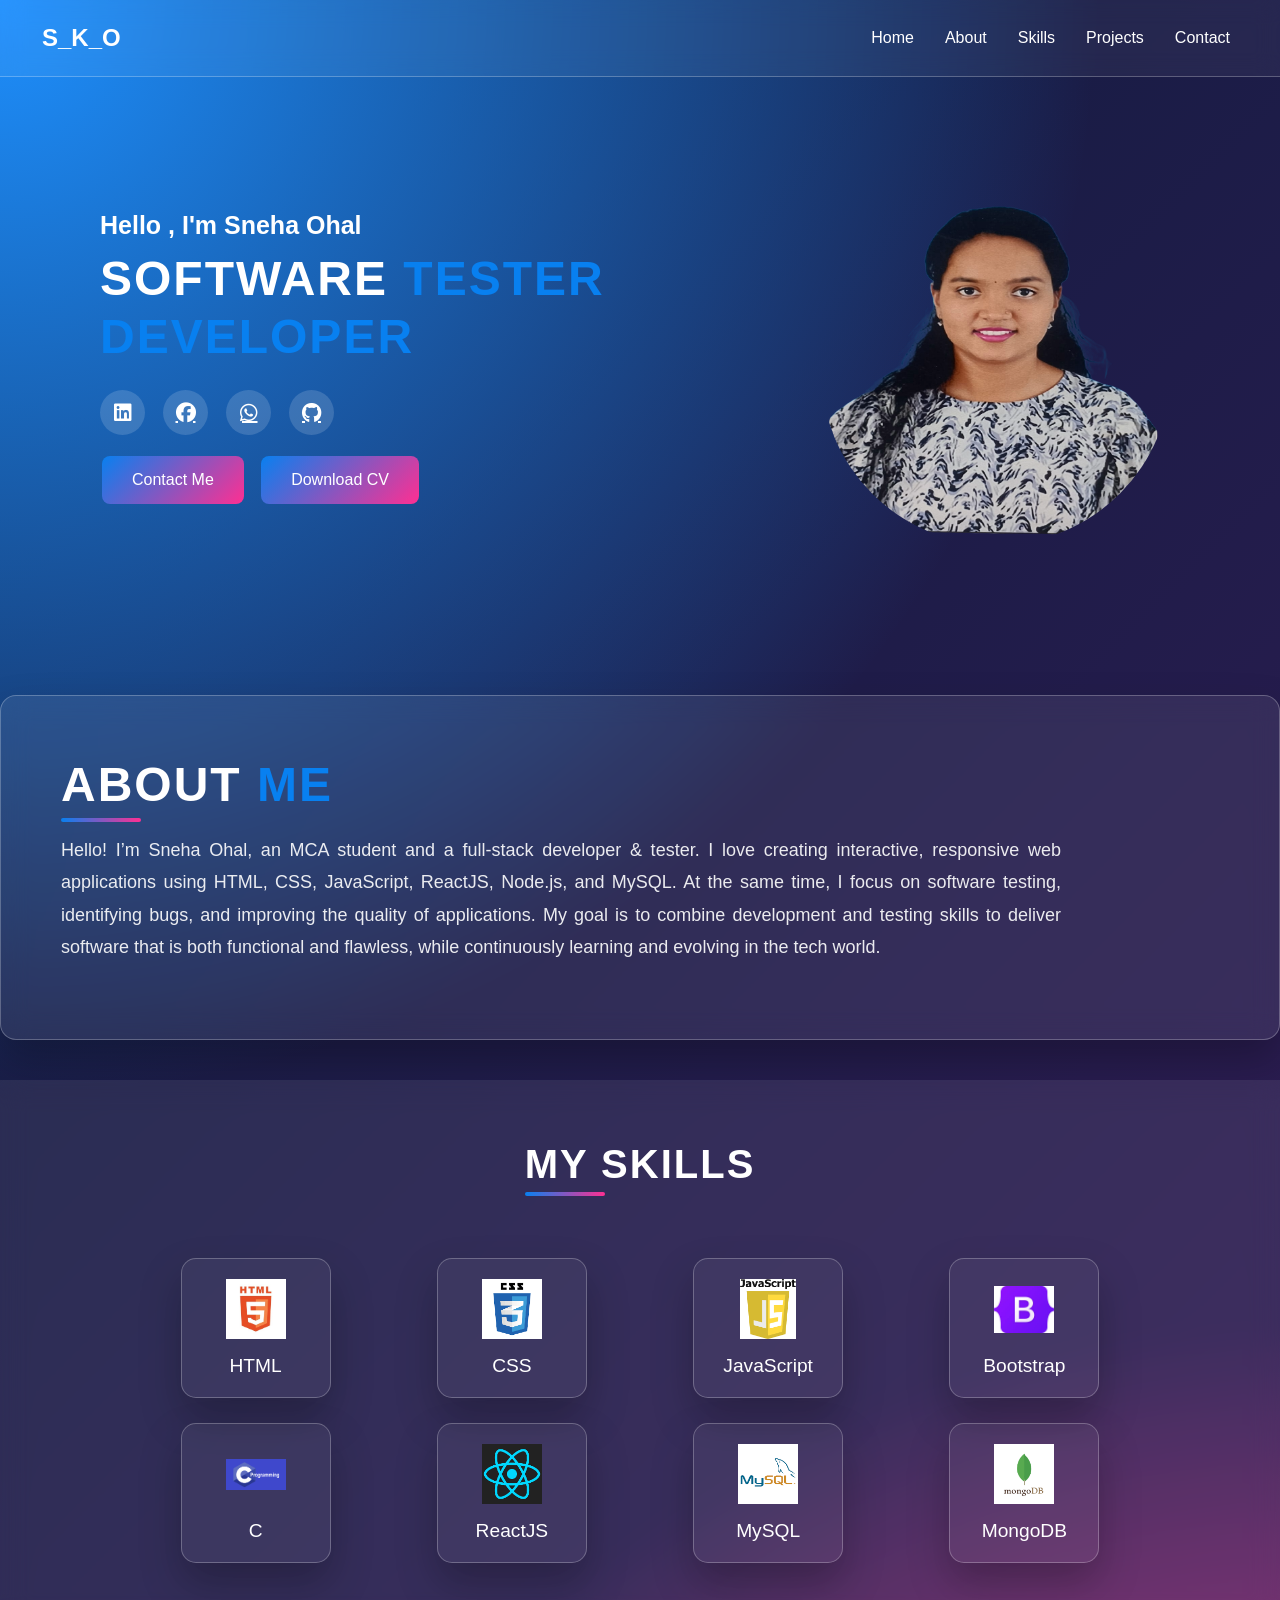
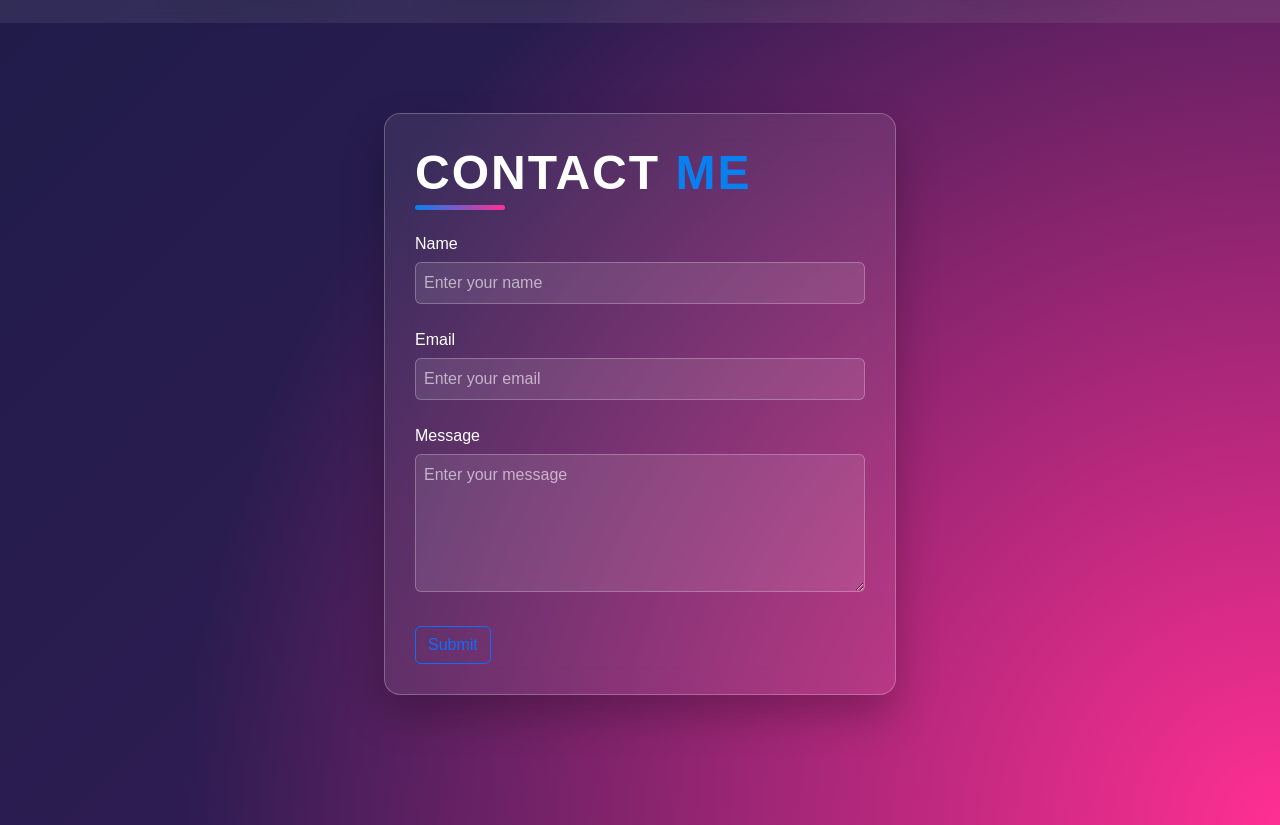
==== commit b2ae8cca: "comit add btn" ====
--- a/index.html
+++ b/index.html
@@ -162,7 +162,7 @@
       <section class="contact" id="contact">
         <h2>Contact <span>Me</span></h2>
 
-        <form action class="form">
+        <form action="#" class="form">
           <div class="mb-4">
             <label class="form-label" for="name">Name</label>
             <input
@@ -199,4 +199,4 @@
       <section></section>
     </div>
   </body>
-</html>
+</html>
--- a/index.css
+++ b/index.css
@@ -440,6 +440,18 @@
     margin-left: 8px;
     font-size: 0.95rem;
   }
+
+  .navbar {
+    position: relative;
+    width: 100%;
+  }
+
+  .section2,
+  .About_section,
+  .skills,
+  .contact {
+    margin-top: 20px;
+  }
 }
 
 @media (max-width: 480px) {
@@ -482,7 +494,32 @@
     white-space: nowrap;
   }
   /* Buttons */
-  .button-group .btn {
+  
+  /* Responsive adjustments */
+  @media (max-width: 768px) {
+    .button-group {
+      gap: 15px;
+    }
+
+    .button-group .btn {
+      padding: 10px 25px;
+      font-size: 0.9rem;
+    }
+  }
+
+  @media (max-width: 480px) {
+    .button-group {
+      flex-direction: column; /* stack buttons vertically on small screens */
+      gap: 12px;
+    }
+
+    .button-group .btn {
+      width: 100%;
+      text-align: center;
+    }
+  }
+}
+.button-group .btn {
     position: relative;
     display: inline-block;
     padding: 12px 30px;
@@ -490,28 +527,29 @@
     font-family: "Arial", sans-serif;
     font-weight: 500;
     text-decoration: none;
-    color: #fff;
+    color: #fff; /* initial text color */
     border: 2px solid transparent;
     border-radius: 10px;
     background: linear-gradient(135deg, #0880f0, #ff2f92);
     background-clip: padding-box;
     transition: all 0.4s ease;
     overflow: hidden;
-  }
-
-  /* Hover effect: invert colors + glow */
-  .button-group .btn:hover {
-    color: #0880f0;
-    background: #fff;
+}
+
+/* Hover effect: maintain gradient + glow + text contrast */
+.button-group .btn:hover {
+    color: #fff; /* keep text white for contrast */
+    background: linear-gradient(135deg, #0d75ff, #ff2f92); /* slightly brighter gradient */
     box-shadow:
-      0 8px 20px rgba(255, 47, 146, 0.5),
-      0 8px 20px rgba(8, 128, 240, 0.5);
+        0 8px 20px rgba(8, 128, 240, 0.5),
+        0 8px 20px rgba(255, 47, 146, 0.5),
+        0 0 15px rgba(8, 128, 240, 0.5),
+        0 0 15px rgba(255, 47, 146, 0.5); /* glow effect */
     transform: translateY(-3px);
-    color: whit;
-  }
-
-  /* Optional: animated border glow on hover */
-  .button-group .btn::before {
+}
+
+/* Optional animated border glow on hover */
+.button-group .btn::before {
     content: "";
     position: absolute;
     top: -2px;
@@ -523,34 +561,8 @@
     z-index: -1;
     opacity: 0;
     transition: opacity 0.4s ease;
-  }
-
-  .button-group .btn:hover::before {
+}
+
+.button-group .btn:hover::before {
     opacity: 1;
-    color: #0880f0;
-  }
-
-  /* Responsive adjustments */
-  @media (max-width: 768px) {
-    .button-group {
-      gap: 15px;
-    }
-
-    .button-group .btn {
-      padding: 10px 25px;
-      font-size: 0.9rem;
-    }
-  }
-
-  @media (max-width: 480px) {
-    .button-group {
-      flex-direction: column; /* stack buttons vertically on small screens */
-      gap: 12px;
-    }
-
-    .button-group .btn {
-      width: 100%;
-      text-align: center;
-    }
-  }
-}
+}
